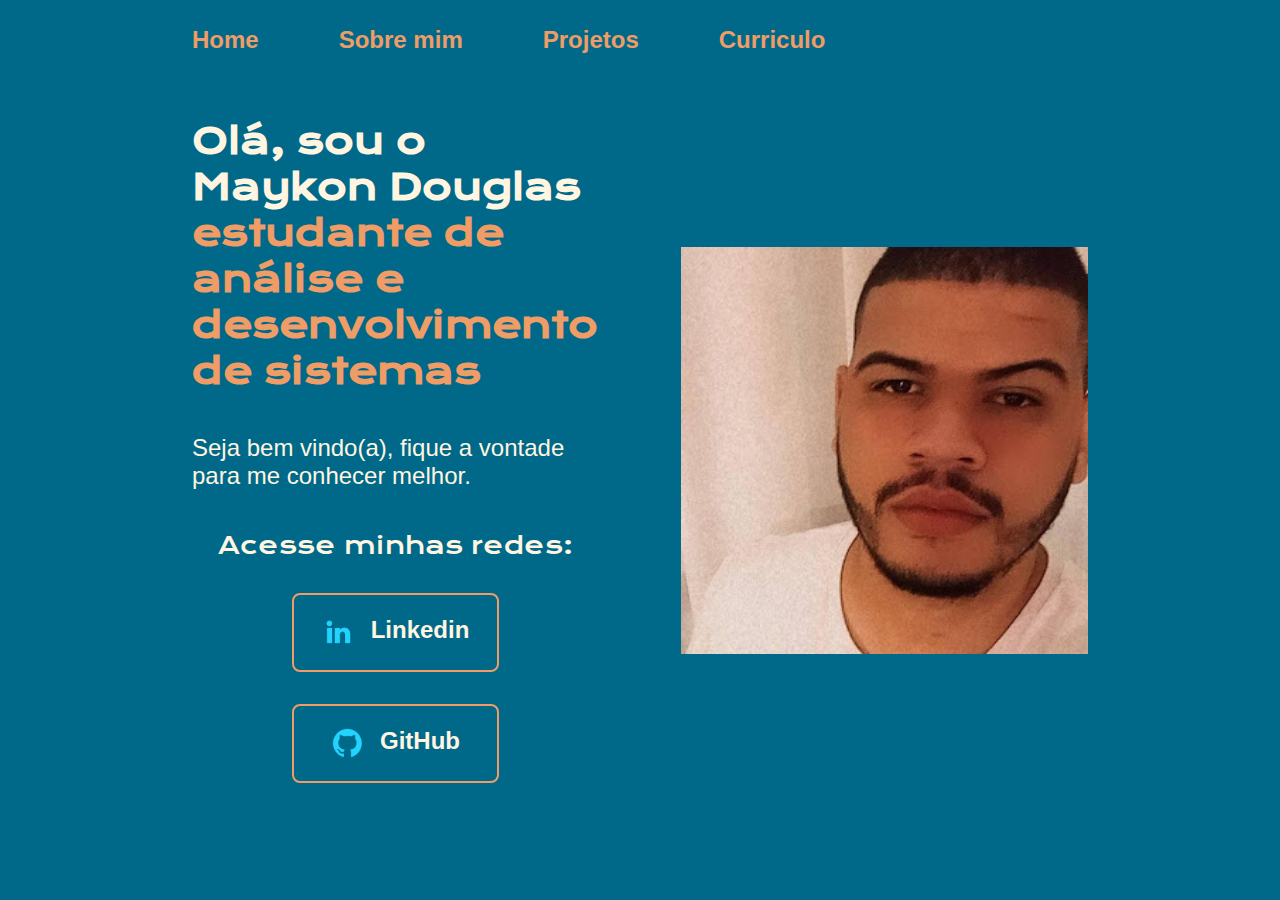
==== index.html @ 66279e35 "Add files via upload" ====
<!DOCTYPE html>
<html lang="pt-br">
<head>
    <meta charset="UTF-8">
    <meta name="viewport" content="width=device-width, initial-scale=1.0">
    <title>Portifolio</title>
    <link rel="stylesheet" href="./styles/style.css">
</head>
<body>
    <header class="cabecalho">
            <nav class="cabecalho__menu">
                <a class="cabecalho__menu__link" href="index.html">Home</a>
                <a class="cabecalho__menu__link" href="About.html">Sobre mim</a>
                <a class="cabecalho__menu__link" href="projetos.html">Projetos</a>
                <a class="cabecalho__menu__link" href="Curriculo/">Curriculo</a>
            </nav>
    </header>
    <main class="apresentacao"> 
        <section class="apresentacao__conteudo">
            <h1 class="apresentacao__conteudo__titulo">Olá, sou o Maykon Douglas<strong class="titulo-destaque"> estudante de análise e desenvolvimento de sistemas</strong></h1>
            <p class="apresentacao__conteudo__texto">Seja bem vindo(a), fique a vontade para me conhecer melhor.</p>
            <div class="apresentacao__links">
                <h2 class="apresentacao__links__subtitulo">Acesse minhas redes:</h2>
            <a class="apresentacao__links__navegacao" href="https://www.linkedin.com/in/maykon-douglas-/?originalSubdomain=br">
                <img src="assets/linkedin.png" alt="">
                Linkedin
            </a>
            <a class="apresentacao__links__navegacao" href="https://github.com/Maykondrsilv4">
                <img src="assets/Github.png" alt="">
                GitHub
            </a>
            </div>
        </section>
        <img class="apresentacao__imagem" src="./assets/imagem.jpg" alt="Foto do Maykon">
    </main>
</body>
</html>
---- styles/style.css ----
@import url('https://fonts.googleapis.com/css2?family=krona+One&family=Montserrat:wght@400;600&display=swap');


:root {
    --cor-primaria: #006989;
    --cor-secundaria: #FFF5E1;
    --cor-terciaria: #EF9C66; 
    --cor-hover: #FFCBCB;

    --fonte-primaria: 'Krona One', sans-serif;
    --fonte-secundaria: 'Monteserrat', sans-serif;
}


* {
    margin: 0;
    padding: 0;
}

body {
    box-sizing: border-box;
    background-color: var(--cor-primaria);
    color: var(--cor-secundaria);
}

.cabecalho {
    padding: 2% 0% 0% 15%;
}

.cabecalho__menu {
    display: flex;
    gap: 80px;
}

.cabecalho__menu__link {
    font-family: var(--fonte-secundaria);
    font-size: 1.5rem;
    font-weight: 600;
    color: var(--cor-terciaria);
    text-decoration: none;
}

.apresentacao {
    padding: 5% 15%;
    display: flex;
    align-items: center;
    justify-content: space-between;
    gap: 82px;
}

.apresentacao__conteudo {
    width: 50%;
    display: flex;
    flex-direction: column;
    gap: 40px;
}

.apresentacao__conteudo__titulo {
    font-size: 2.25rem;
    font-family: var(--fonte-primaria);
}

.titulo-destaque {
    color: var(--cor-terciaria);
}

.apresentacao__conteudo__texto {
    font-size: 1.5rem;
    font-family: var(--fonte-secundaria);
}

.apresentacao__links {
    display: flex;
    flex-direction: column;
    justify-content: space-between;
    align-items: center;
    gap: 32px;
}

.apresentacao__links__subtitulo {
    font-family: var(--fonte-primaria);
    font-weight: 400;
    font-size: 1.5rem;
}

.apresentacao__links__navegacao {
    display: flex;
    justify-content: center;
    gap: 16px;
    border: 2px solid var(--cor-terciaria);
    width: 50%;
    text-align: center;
    border-radius: 8px;
    font-size: 1.5rem;
    font-weight: 600;
    padding: 21.5px 0;
    text-decoration: none;
    color: var(--cor-secundaria);
    font-family: var(--fonte-secundaria);
}

.apresentacao__links__link:hover {
    background-color: var(--cor-hover);
}

.apresentacao__imagem {
    width: 50%;
}
.Alurabook {
    width: 40%;
    padding: 4%;
}

.Aluraplus {
    width: 43%;
    padding: 4%;
}

.link {
    padding: 0 0 0 12%;
    font-size: 2.2rem;
    text-decoration: none;
    text-align: center;
}

.link_2 {
    padding: 0 0 0 32%;
    font-size: 2.2rem;
    text-decoration: none;
    text-align: center;
}

@media (max-width: 1200px) {
    .cabecalho {
        padding: 10%;
    }
    
    .cabecalho__menu {
        justify-content: center;
    }

    .apresentacao {
        flex-direction: column-reverse;
        padding: 5%;
    }

    .apresentacao__conteudo {
        width: auto;
    }
}
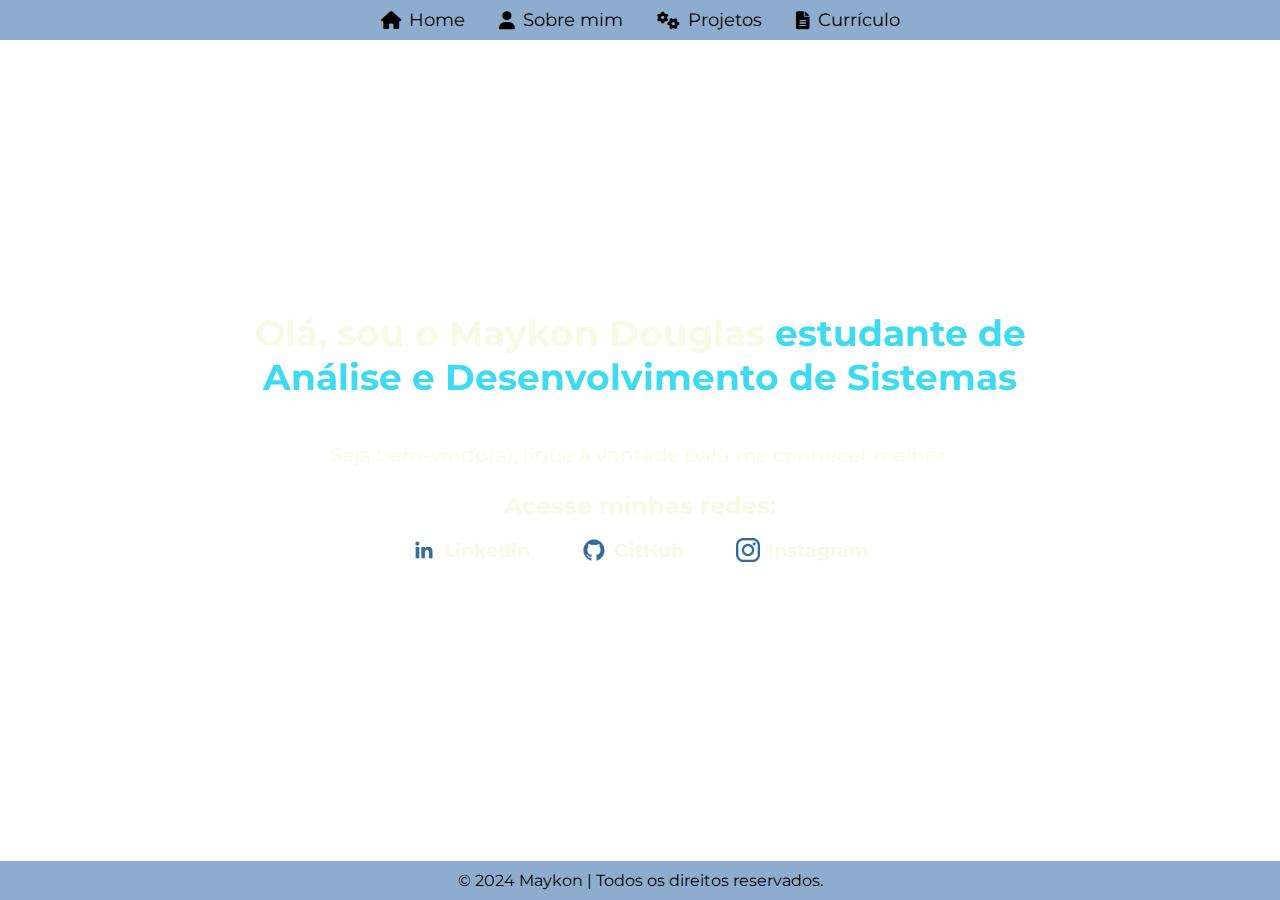
==== commit da25bf5c: "ATUALIZAÇÃO DO PORTIFOLIO" ====
--- a/index.html
+++ b/index.html
@@ -3,35 +3,70 @@
 <head>
     <meta charset="UTF-8">
     <meta name="viewport" content="width=device-width, initial-scale=1.0">
-    <title>Portifolio</title>
+    <title>Portfólio de Maykon Douglas</title>
     <link rel="stylesheet" href="./styles/style.css">
+
+    <!-- Link para Font Awesome (para os ícones) -->
+    <link rel="stylesheet" href="https://cdnjs.cloudflare.com/ajax/libs/font-awesome/6.0.0-beta3/css/all.min.css">
 </head>
 <body>
+    <!-- Video de fundo -->
+    <div class="video-fundo">
+        <video autoplay muted loop id="video-fundo">
+            <source src="assets/estrelas3.mp4" type="video/mp4">
+            Seu navegador não suporta o formato de vídeo.
+        </video>
+    </div>
+
+    <!-- Cabeçalho -->
     <header class="cabecalho">
-            <nav class="cabecalho__menu">
-                <a class="cabecalho__menu__link" href="index.html">Home</a>
-                <a class="cabecalho__menu__link" href="About.html">Sobre mim</a>
-                <a class="cabecalho__menu__link" href="projetos.html">Projetos</a>
-                <a class="cabecalho__menu__link" href="Curriculo/">Curriculo</a>
-            </nav>
+        <nav class="cabecalho__menu">
+            <a class="cabecalho__menu__link" href="index.html">
+                <i class="fas fa-home"></i> Home
+            </a>
+            <a class="cabecalho__menu__link" href="about.html">
+                <i class="fas fa-user"></i> Sobre mim
+            </a>
+            <a class="cabecalho__menu__link" href="projetos.html">
+                <i class="fas fa-cogs"></i> Projetos
+            </a>
+            <a class="cabecalho__menu__link" href="curriculo.html">
+                <i class="fas fa-file-alt"></i> Currículo
+            </a>
+        </nav>
     </header>
+
+    <!-- Seção de Apresentação -->
     <main class="apresentacao"> 
         <section class="apresentacao__conteudo">
-            <h1 class="apresentacao__conteudo__titulo">Olá, sou o Maykon Douglas<strong class="titulo-destaque"> estudante de análise e desenvolvimento de sistemas</strong></h1>
-            <p class="apresentacao__conteudo__texto">Seja bem vindo(a), fique a vontade para me conhecer melhor.</p>
+            <h1 class="apresentacao__conteudo__titulo">
+                Olá, sou o Maykon Douglas
+                <strong class="titulo-destaque"> estudante de Análise e Desenvolvimento de Sistemas</strong>
+            </h1>
+            <p class="apresentacao__conteudo__texto">Seja bem-vindo(a), fique à vontade para me conhecer melhor.</p>
             <div class="apresentacao__links">
                 <h2 class="apresentacao__links__subtitulo">Acesse minhas redes:</h2>
-            <a class="apresentacao__links__navegacao" href="https://www.linkedin.com/in/maykon-douglas-/?originalSubdomain=br">
-                <img src="assets/linkedin.png" alt="">
-                Linkedin
-            </a>
-            <a class="apresentacao__links__navegacao" href="https://github.com/Maykondrsilv4">
-                <img src="assets/Github.png" alt="">
-                GitHub
-            </a>
-            </div>
+                <div class="apresentacao__links__container">
+                    <a class="apresentacao__links__navegacao" href="https://www.linkedin.com/in/maykon-douglas-/?originalSubdomain=br" target="_blank" rel="noopener noreferrer">
+                        <img src="assets/linkedin.png" alt="LinkedIn - Maykon Douglas">
+                        Linkedin
+                    </a>
+                    <a class="apresentacao__links__navegacao" href="https://github.com/Maykondrsilv4" target="_blank" rel="noopener noreferrer">
+                        <img src="assets/Github.png" alt="GitHub - Maykon Douglas">
+                        GitHub
+                    </a>
+                    <a class="apresentacao__links__navegacao" href="https://www.instagram.com/maykondrsilva/" target="_blank" rel="noopener noreferrer">
+                        <img src="assets/instagram.png" alt="Instagram - Maykon Douglas">
+                        Instagram
+                    </a>
+                </div>
+            </div>            
         </section>
-        <img class="apresentacao__imagem" src="./assets/imagem.jpg" alt="Foto do Maykon">
     </main>
+
+    <!-- Rodapé -->
+    <footer>
+        <p>&copy; 2024 Maykon | Todos os direitos reservados.</p>
+    </footer> 
 </body>
-</html>+</html>
--- a/styles/style.css
+++ b/styles/style.css
@@ -1,150 +1,378 @@
-@import url('https://fonts.googleapis.com/css2?family=krona+One&family=Montserrat:wght@400;600&display=swap');
-
-
+/* Importação das fontes do Google Fonts */
+@import url('https://fonts.googleapis.com/css2?family=Krona+One&family=Montserrat:wght@400;600&display=swap');
+
+/* Definição de variáveis de cores e fontes */
 :root {
-    --cor-primaria: #006989;
-    --cor-secundaria: #FFF5E1;
-    --cor-terciaria: #EF9C66; 
-    --cor-hover: #FFCBCB;
-
+    --cor-primaria: #8EACCD;
+    --cor-secundaria: #F8FAE5;
+    --cor-terciaria: #3EDBF0;
+    --cor-hover: #08c3fc;
+    --cor-black: #000000;
+    --cor-texto: #F8FAE5;
+    --cor-footer: #8EACCD;
     --fonte-primaria: 'Krona One', sans-serif;
-    --fonte-secundaria: 'Monteserrat', sans-serif;
-}
-
-
+    --fonte-secundaria: 'Montserrat', sans-serif;
+}
+
+/* Remover rolagem de tela */
+html, body {
+    overflow: hidden; /* Remove a rolagem horizontal e vertical */
+    width: 100%;
+    height: 100%;
+    margin: 0;
+    padding: 0;
+}
+
+/* Reseta as margens e preenchimentos padrão de todos os elementos */
 * {
     margin: 0;
     padding: 0;
-}
-
+    box-sizing: border-box;
+}
+
+/* Estilo para o corpo da página */
 body {
-    box-sizing: border-box;
+    background-position: center;
+    background-size: cover;
+    color: var(--cor-secundaria);
+    font-family: var(--fonte-secundaria);
+    overflow-x: hidden;
+    display: flex;
+    flex-direction: column;
+    justify-content: space-between;
+    align-items: center;
+    min-height: 100vh;
+    margin: 0;
+    padding-top: 60px;
+}
+
+/* Cabeçalho */
+.cabecalho {
+    position: relative;
+    z-index: 1;
+    width: 100%;
+}
+
+.cabecalho__menu {
+    display: flex;
+    justify-content: center;
+    background-color: var(--cor-primaria);
+    padding: 9px 0;
+    width: 100%;
+    position: fixed;
+    top: 0;
+    left: 0;
+    z-index: 1000;
+}
+
+.cabecalho__menu__link {
+    color: var(--cor-black);
+    font-size: 18px;
+    text-decoration: none;
+    margin: 0 17px;
+    transition: color 0.3s ease;
+    display: flex;
+    align-items: center;
+}
+
+.cabecalho__menu__link:hover {
+    color: var(--cor-hover);
+}
+
+.cabecalho__menu__link i {
+    margin-right: 8px; /* Espaço entre o ícone e o texto */
+}
+
+/* Estilo da caixa de links */
+.caixa-links {
+    background-color: var(--cor-secundaria);
+    padding: 30px;
+    border-radius: 10px;
+    box-shadow: 0 4px 12px rgba(0, 0, 0, 0.1);
+    text-align: center;
+    max-width: 400px;
+    width: 100%;
+}
+
+/* Seção de apresentação */
+.apresentacao {
+    padding: 5% 15%;
+    display: flex;
+    flex-direction: row;
+    align-items: center;
+    justify-content: center;
+    gap: 30px;
+    width: 100%;
+    animation: fadeIn 1.5s ease-in-out;
+    text-align: center;
+}
+
+/* Ajuste nos links de navegação para melhorar a aparência */
+.apresentacao__links__navegacao {
+    display: flex;
+    align-items: center;
+    gap: 8px;            /* Espaço entre o ícone e o texto */
+    font-size: 1.2rem;
+    font-weight: bold;
+    color: var(--cor-texto);
+    text-decoration: none;
+    padding: 8px 16px;
+    border-radius: 7px;
+    transition: background-color 0.3s ease, transform 0.3s ease;
+}
+
+.apresentacao__links__navegacao:hover {
+    background-color: var(--cor-hover);
+    color: var(--cor-secundaria);
+    transform: translateY(-2px);
+}
+
+/* Estilo para os ícones de redes sociais e currículo */
+.apresentacao__links__navegacao img {
+    width: 24px;
+    height: 24px;
+    filter: brightness(0) saturate(100%) invert(31%) sepia(100%) saturate(300%) hue-rotate(165deg) brightness(102%) contrast(98%); /* Cor personalizada */
+}
+
+/* Estilo do conteúdo da seção de apresentação */
+.apresentacao__conteudo {
+    display: flex;
+    flex-direction: column;
+    gap: 20px;
+    align-items: center;
+}
+
+.apresentacao__conteudo__titulo {
+    font-size: 36px;
+    font-weight: bold;
+}
+
+.titulo-destaque {
+    color: var(--cor-terciaria);
+    font-weight: bold;
+}
+
+.apresentacao__conteudo__texto {
+    font-size: 20px;
+    line-height: 1.6;
+    max-width: 800px;
+    margin-top: 20px;
+    color: var(--cor-texto);
+}
+
+.apresentacao__imagem {
+    width: 35%;
+    border-radius: 20px;
+    box-shadow: 0 4px 10px rgba(0, 0, 0, 0.1);
+    animation: zoomIn 1s ease-out;
+}
+
+/* Ajuste para a disposição dos links de redes sociais e currículo */
+.apresentacao__links__container {
+    display: flex;
+    flex-direction: row; /* Organiza os links lado a lado */
+    gap: 20px;           /* Espaço entre os links */
+    justify-content: center; /* Centraliza o conteúdo */
+    margin-top: 10px;    /* Espaço entre o título e os links */
+}
+
+/* Estilo do título da seção de projetos */
+.projetos-container h1 {
+    font-size: 2.5rem;
+    font-weight: 600;
+    color: var(--cor-texto);
+    margin-bottom: 20px;
+    text-transform: uppercase;
+    letter-spacing: 1.5px;
+    text-align: center;
+}
+
+.projetos-grid {
+    display: grid;
+    grid-template-columns: repeat(2, 1fr);
+    gap: 30px;
+    justify-items: center;
+}
+
+/* Estilo de cada projeto */
+.projeto {
+    width: 100%;
+    max-width: 600px;
+    display: flex;
+    flex-direction: column;
+    align-items: center;
+    background-color: var(--cor-black);
+    border-radius: 8px;
+    box-shadow: 0 4px 8px rgba(0, 0, 0, 0.1);
+    margin: 15px;
+    height: 310px; /* Altura consistente */
+    overflow: hidden; /* Garante que a imagem não ultrapasse os limites */
+}
+
+/* Estilo das imagens no projeto */
+.projeto img {
+    width: 100%;
+    height: 94%;
+    object-fit: cover; /* Preenche o espaço sem distorção */
+    border-radius: 0; /* Remove bordas arredondadas */
+    box-shadow: none; /* Remove sombras */
+    margin: 0;
+}
+
+/* Estilo dos links nos projetos */
+.link {
+    font-size: 1.1rem;
+    color: var(--cor-texto);
+    text-decoration: none;
+    font-weight: 600;
+    margin-top: auto;
+}
+
+/* Efeito de hover nos links dos projetos */
+.link:hover {
+    color: var(--cor-hover);
+}
+
+/* Estilo para a seção de Currículo */
+.curriculo {
+    padding: 5% 10%;
+    display: flex;
+    flex-direction: column;
+    align-items: center;
+    justify-content: center;
+    text-align: center;
+    gap: 20px;
+    width: 100%;
+    animation: fadeIn 1.5s ease-in-out;
+}
+
+
+/* Estilo do ícone de currículo */
+.icone-curriculo {
+    display: inline-block;
+    margin-top: 20px;
+    text-align: center;
+    transition: transform 0.3s ease, box-shadow 0.3s ease;
+}
+
+.icone-curriculo img {
+    width: 50px;
+    height: 50px;
+    object-fit: cover;
+}
+
+.icone-curriculo p {
+    font-size: 1.1rem;
+    margin-top: 10px;
+}
+
+.icone-curriculo:hover {
+    transform: scale(1.1); /* Aumenta o ícone ao passar o mouse */
+    box-shadow: 0 4px 10px rgba(0, 0, 0, 0.2); /* Adiciona sombra ao ícone */
+}
+
+.icone-curriculo:hover {
+    transform: scale(1.1);
+    box-shadow: 0 4px 15px rgba(0, 0, 0, 0.3);
+    background-color: var(--cor-terciaria);
+    color: var(--cor-black);
+}
+
+/* Adicionando um efeito de brilho no ícone */
+.icone-curriculo img:hover {
+    filter: brightness(1.2);
+}
+
+/* Estilo para o título da seção de Currículo */
+.curriculo__conteudo__titulo {
+    font-size: 3rem;
+    font-weight: bold;
+    text-transform: uppercase;
+    color: var(--cor-terciaria);
+    text-shadow: 2px 2px 8px rgba(0, 0, 0, 0.2);
+    margin-bottom: 15px;
+}
+
+/* Descrição abaixo do título */
+.curriculo__conteudo__descricao {
+    font-size: 1.2rem;
+    color: var(--cor-texto);
+    max-width: 800px;
+    margin: 10px 0;
+    line-height: 1.6;
+}
+
+/* Estilo para os ícones de Currículo */
+.icone-curriculo {
+    display: inline-block;
+    margin-top: 30px;
+    text-align: center;
+    transition: transform 0.3s ease, box-shadow 0.3s ease;
+    border: 2px solid var(--cor-terciaria);
+    border-radius: 8px;
+    padding: 10px;
     background-color: var(--cor-primaria);
     color: var(--cor-secundaria);
-}
-
-.cabecalho {
-    padding: 2% 0% 0% 15%;
-}
-
-.cabecalho__menu {
-    display: flex;
-    gap: 80px;
-}
-
-.cabecalho__menu__link {
-    font-family: var(--fonte-secundaria);
-    font-size: 1.5rem;
-    font-weight: 600;
-    color: var(--cor-terciaria);
     text-decoration: none;
 }
 
-.apresentacao {
-    padding: 5% 15%;
-    display: flex;
-    align-items: center;
-    justify-content: space-between;
-    gap: 82px;
-}
-
-.apresentacao__conteudo {
-    width: 50%;
-    display: flex;
-    flex-direction: column;
-    gap: 40px;
-}
-
-.apresentacao__conteudo__titulo {
-    font-size: 2.25rem;
-    font-family: var(--fonte-primaria);
-}
-
-.titulo-destaque {
-    color: var(--cor-terciaria);
-}
-
-.apresentacao__conteudo__texto {
-    font-size: 1.5rem;
-    font-family: var(--fonte-secundaria);
-}
-
-.apresentacao__links {
-    display: flex;
-    flex-direction: column;
-    justify-content: space-between;
-    align-items: center;
-    gap: 32px;
-}
-
-.apresentacao__links__subtitulo {
-    font-family: var(--fonte-primaria);
-    font-weight: 400;
-    font-size: 1.5rem;
-}
-
-.apresentacao__links__navegacao {
-    display: flex;
-    justify-content: center;
-    gap: 16px;
-    border: 2px solid var(--cor-terciaria);
-    width: 50%;
-    text-align: center;
-    border-radius: 8px;
-    font-size: 1.5rem;
-    font-weight: 600;
-    padding: 21.5px 0;
-    text-decoration: none;
-    color: var(--cor-secundaria);
-    font-family: var(--fonte-secundaria);
-}
-
-.apresentacao__links__link:hover {
-    background-color: var(--cor-hover);
-}
-
-.apresentacao__imagem {
-    width: 50%;
-}
-.Alurabook {
-    width: 40%;
-    padding: 4%;
-}
-
-.Aluraplus {
-    width: 43%;
-    padding: 4%;
-}
-
-.link {
-    padding: 0 0 0 12%;
-    font-size: 2.2rem;
-    text-decoration: none;
-    text-align: center;
-}
-
-.link_2 {
-    padding: 0 0 0 32%;
-    font-size: 2.2rem;
-    text-decoration: none;
-    text-align: center;
-}
-
-@media (max-width: 1200px) {
-    .cabecalho {
-        padding: 10%;
+/* Definindo o vídeo como fundo */
+.video-fundo {
+    position: fixed;
+    top: 0;
+    left: 0;
+    width: 100vw; /* Garante que o vídeo cubra toda a largura da viewport */
+    height: 100vh; /* Garante que o vídeo cubra toda a altura da viewport */
+    z-index: -1; /* Mantém o vídeo no fundo */
+    object-fit: cover;
+}
+
+
+/* Estilo do rodapé */
+footer {
+    background-color: var(--cor-footer);
+    color: var(--cor-black);
+    text-align: center;
+    padding: 10px;
+    width: 100%;
+    position: relative;
+    margin-top: 40px;
+    z-index: 1;
+}
+
+/* Animações */
+@keyframes fadeIn {
+    0% { opacity: 0; }
+    100% { opacity: 1; }
+}
+
+/* Animação de zoom */
+@keyframes zoomIn {
+    0% { transform: scale(0.8); opacity: 0; }
+    100% { transform: scale(1); opacity: 1; }
+}
+
+/* Responsividade para telas pequenas */
+@media (max-width: 768px) {
+    .curriculo__conteudo__titulo {
+        font-size: 2.2rem;
     }
-    
-    .cabecalho__menu {
-        justify-content: center;
+
+    .curriculo__conteudo__descricao {
+        font-size: 1rem;
     }
 
-    .apresentacao {
-        flex-direction: column-reverse;
-        padding: 5%;
+    .icone-curriculo {
+        padding: 8px;
     }
 
-    .apresentacao__conteudo {
-        width: auto;
+    .icone-curriculo img {
+        width: 40px;
+        height: 40px;
     }
-}+}
+
+
+
+
+
